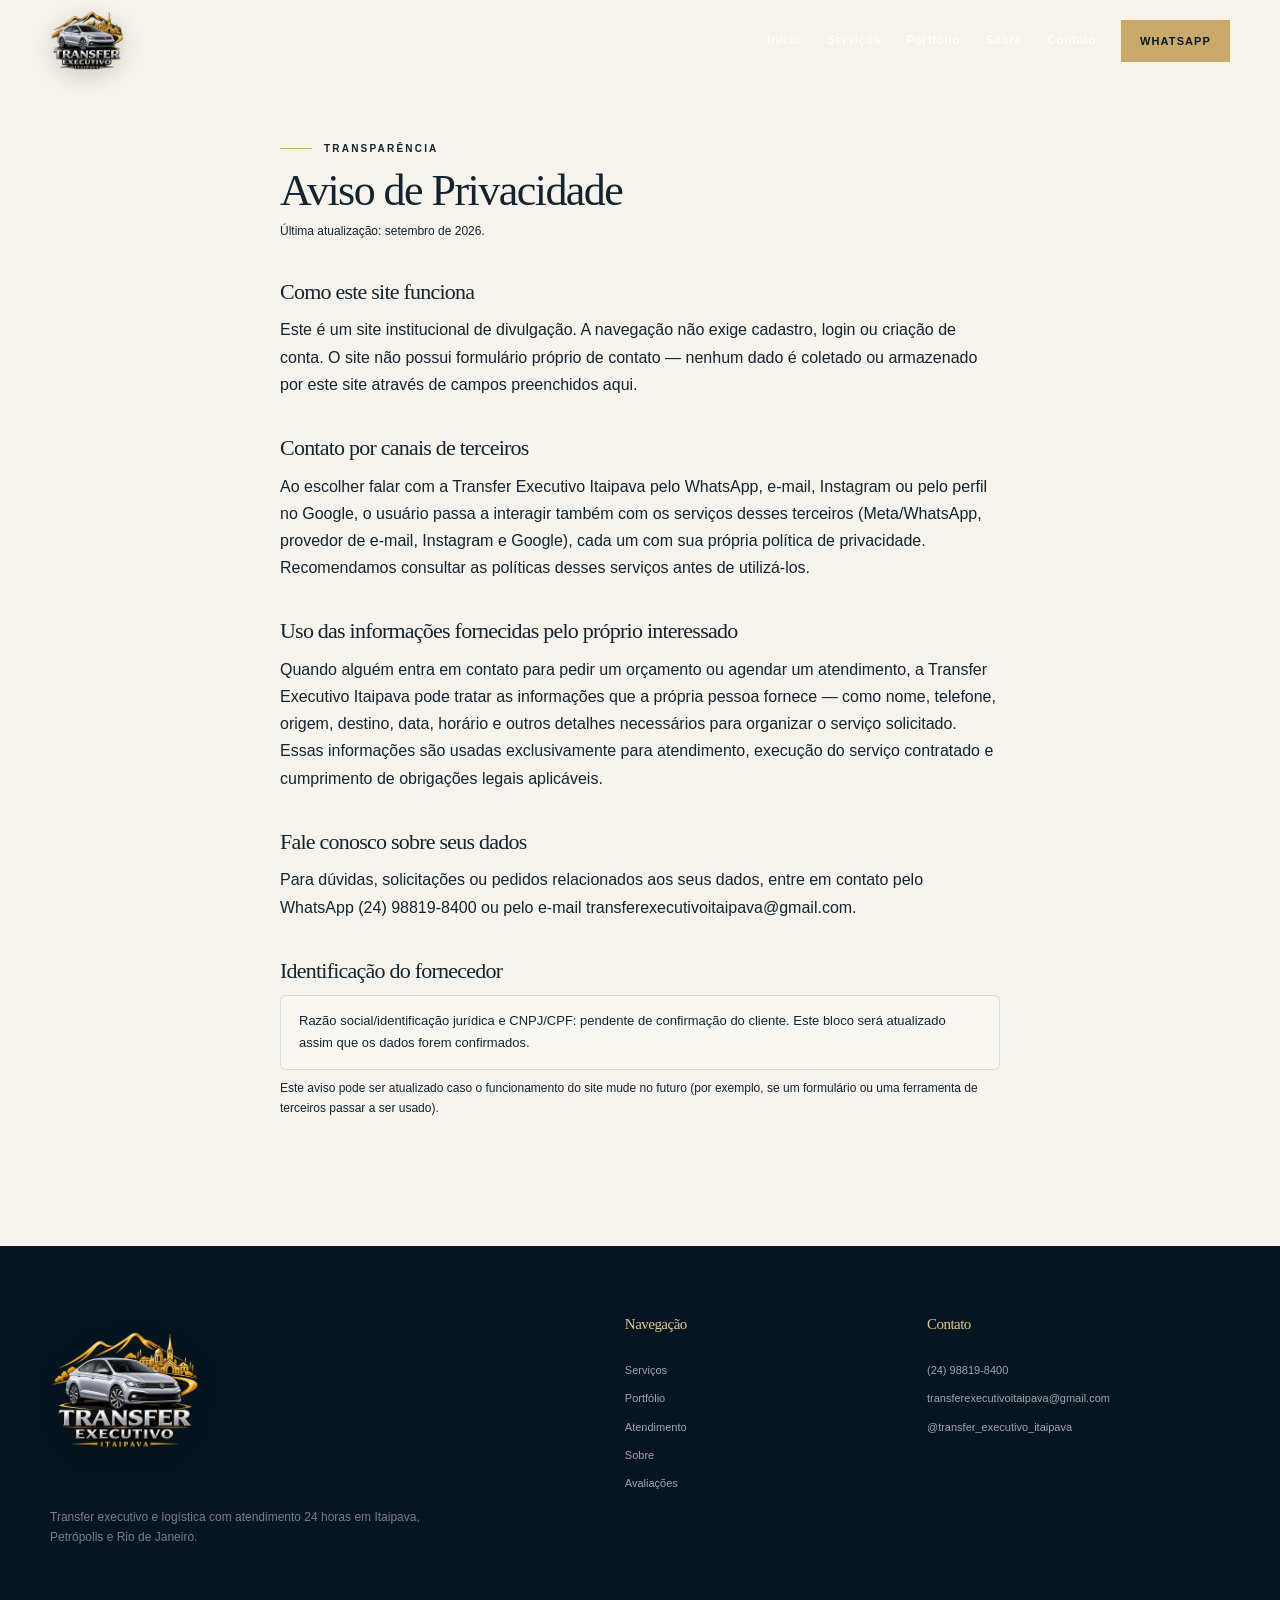
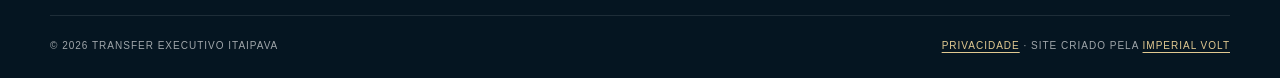
==== privacidade.html @ e6b4ec1a "feat(saulo): cria Aviso de Privacidade (sem cookies/tracking/formulario) Pagina /privacidade.html cr" ====
<!doctype html>
<html lang="pt-BR">
<head>
  <meta charset="utf-8">
  <meta name="viewport" content="width=device-width, initial-scale=1, viewport-fit=cover">
  <title>Aviso de Privacidade | Transfer Executivo Itaipava</title>
  <meta name="description" content="Aviso de Privacidade da Transfer Executivo Itaipava: como o site funciona e como os dados fornecidos pelo próprio interessado são utilizados.">
  <meta name="theme-color" content="#071a2a">
  <meta name="robots" content="index, follow">
  <link rel="canonical" href="https://transfer-executivo-itaipava.transferexecutivo.workers.dev/privacidade.html">
  <link rel="icon" href="./assets/favicon.svg" type="image/svg+xml">
  <link rel="stylesheet" href="./styles.css?v=20260827-delivery">
</head>
<body>
  <a class="skip-link" href="#conteudo">Pular para o conteúdo</a>

  <header class="site-header" data-header>
    <div class="shell header-inner">
      <a class="brand" href="./index.html" aria-label="Transfer Executivo Itaipava — início">
        <img class="brand-logo" src="./assets/logo-transfer-executivo-itaipava-web.webp" width="640" height="640" alt="Transfer Executivo Itaipava">
      </a>
      <button class="menu-toggle" type="button" aria-expanded="false" aria-controls="menu-principal" data-menu-toggle>
        <span class="sr-only">Abrir menu</span><i></i><i></i><i></i>
      </button>
      <nav class="main-nav" id="menu-principal" aria-label="Navegação principal" data-menu>
        <a href="./index.html">Início</a>
        <a href="./index.html#servicos">Serviços</a>
        <a href="./index.html#portfolio">Portfólio</a>
        <a href="./index.html#sobre">Sobre</a>
        <a href="./index.html#contato">Contato</a>
        <a class="button button-small button-gold nav-cta" href="https://wa.me/5524988198400?text=Ol%C3%A1%21%20Encontrei%20a%20Transfer%20Executivo%20Itaipava%20pelo%20site%20e%20gostaria%20de%20solicitar%20informa%C3%A7%C3%B5es%20sobre%20um%20transfer." target="_blank" rel="noopener" aria-label="Solicitar uma viagem com a Transfer Executivo Itaipava pelo WhatsApp">WhatsApp</a>
      </nav>
    </div>
  </header>

  <main id="conteudo">
    <section class="section legal-page">
      <div class="shell legal-content">
        <p class="eyebrow"><span></span>Transparência</p>
        <h1>Aviso de Privacidade</h1>
        <p class="legal-updated">Última atualização: setembro de 2026.</p>

        <h2>Como este site funciona</h2>
        <p>Este é um site institucional de divulgação. A navegação não exige cadastro, login ou
        criação de conta. O site não possui formulário próprio de contato — nenhum dado é
        coletado ou armazenado por este site através de campos preenchidos aqui.</p>

        <h2>Contato por canais de terceiros</h2>
        <p>Ao escolher falar com a Transfer Executivo Itaipava pelo WhatsApp, e-mail, Instagram
        ou pelo perfil no Google, o usuário passa a interagir também com os serviços desses
        terceiros (Meta/WhatsApp, provedor de e-mail, Instagram e Google), cada um com sua
        própria política de privacidade. Recomendamos consultar as políticas desses serviços
        antes de utilizá-los.</p>

        <h2>Uso das informações fornecidas pelo próprio interessado</h2>
        <p>Quando alguém entra em contato para pedir um orçamento ou agendar um atendimento, a
        Transfer Executivo Itaipava pode tratar as informações que a própria pessoa fornece —
        como nome, telefone, origem, destino, data, horário e outros detalhes necessários para
        organizar o serviço solicitado. Essas informações são usadas exclusivamente para
        atendimento, execução do serviço contratado e cumprimento de obrigações legais
        aplicáveis.</p>

        <h2>Fale conosco sobre seus dados</h2>
        <p>Para dúvidas, solicitações ou pedidos relacionados aos seus dados, entre em contato
        pelo WhatsApp <a href="https://wa.me/5524988198400" target="_blank" rel="noopener">(24)
        98819-8400</a> ou pelo e-mail
        <a href="mailto:transferexecutivoitaipava@gmail.com">transferexecutivoitaipava@gmail.com</a>.</p>

        <h2>Identificação do fornecedor</h2>
        <p class="legal-pending">Razão social/identificação jurídica e CNPJ/CPF: pendente de
        confirmação do cliente. Este bloco será atualizado assim que os dados forem
        confirmados.</p>

        <p class="legal-updated">Este aviso pode ser atualizado caso o funcionamento do site
        mude no futuro (por exemplo, se um formulário ou uma ferramenta de terceiros passar a
        ser usado).</p>
      </div>
    </section>
  </main>

  <footer class="site-footer">
    <div class="shell footer-main">
      <div class="footer-brand"><a class="brand brand-light" href="./index.html"><img class="brand-logo" src="./assets/logo-transfer-executivo-itaipava-web.webp" width="640" height="640" alt="Transfer Executivo Itaipava"></a><p>Transfer executivo e logística com atendimento 24 horas em Itaipava, Petrópolis e Rio de Janeiro.</p></div>
      <div><h2>Navegação</h2><a href="./index.html#servicos">Serviços</a><a href="./index.html#portfolio">Portfólio</a><a href="./index.html#atendimento">Atendimento</a><a href="./index.html#sobre">Sobre</a><a href="./index.html#avaliacoes">Avaliações</a></div>
      <div><h2>Contato</h2><a href="tel:+5524988198400">(24) 98819-8400</a><a href="mailto:transferexecutivoitaipava@gmail.com">transferexecutivoitaipava@gmail.com</a><a href="https://www.instagram.com/transfer_executivo_itaipava/" target="_blank" rel="noopener">@transfer_executivo_itaipava</a></div>
    </div>
    <div class="shell footer-bottom"><p>© <span data-year>2026</span> Transfer Executivo Itaipava</p><p class="site-credit"><a href="./privacidade.html">Privacidade</a> · Site criado pela <a href="https://imperialvolt.com/" target="_blank" rel="noopener" aria-label="Conhecer a Imperial Volt">Imperial Volt</a></p></div>
  </footer>

  <script src="./app.js" defer></script>
</body>
</html>
---- styles.css ----
:root{--navy:#071a2a;--navy-2:#0d273a;--graphite:#26333d;--ink:#14232d;--muted:#55626b;--off:#f6f3ed;--white:#fff;--gold:#c8a96a;--gold-light:#e1c991;--line:rgba(11,33,49,.13);--shadow:0 24px 70px rgba(7,26,42,.13);--serif:Georgia,"Times New Roman",serif;--sans:Inter,ui-sans-serif,-apple-system,BlinkMacSystemFont,"Segoe UI",sans-serif;--shell:min(1180px,calc(100% - 40px))}
*{box-sizing:border-box}html{scroll-behavior:smooth;scroll-padding-top:84px}body{margin:0;background:var(--off);color:var(--ink);font-family:var(--sans);font-size:16px;line-height:1.65;-webkit-font-smoothing:antialiased;overflow-x:hidden}body.menu-open{overflow:hidden}a{color:inherit;text-decoration:none}img,svg{display:block;max-width:100%}button{font:inherit}.shell{width:var(--shell);margin-inline:auto}.sr-only{position:absolute;width:1px;height:1px;padding:0;margin:-1px;overflow:hidden;clip:rect(0,0,0,0);white-space:nowrap;border:0}.skip-link{position:fixed;top:8px;left:8px;z-index:9999;padding:10px 16px;background:#fff;color:#000;transform:translateY(-150%);transition:.2s}.skip-link:focus{transform:none}
.site-header{position:fixed;inset:0 0 auto;z-index:100;color:#fff;border-bottom:1px solid rgba(255,255,255,.14);transition:background .3s,box-shadow .3s}.site-header.is-scrolled,.site-header.menu-active{background:rgba(7,26,42,.97);box-shadow:0 10px 35px rgba(0,0,0,.16);backdrop-filter:blur(12px)}.header-inner{height:82px;display:flex;align-items:center;justify-content:space-between}.brand{display:inline-flex;align-items:center;gap:12px}.brand-mark{width:42px;height:42px;border:1px solid var(--gold);display:grid;place-items:center;color:var(--gold-light);font:700 14px/1 var(--serif);letter-spacing:.08em;clip-path:polygon(50% 0,100% 50%,50% 100%,0 50%)}.brand-copy{display:flex;flex-direction:column;line-height:1.2}.brand-copy strong{font:600 16px/1.2 var(--serif);letter-spacing:.025em}.brand-copy small{text-transform:uppercase;letter-spacing:.18em;font-size:8px;color:rgba(255,255,255,.7);margin-top:4px}.main-nav{display:flex;align-items:center;gap:25px}.main-nav>a:not(.button){font-size:12px;font-weight:600;letter-spacing:.045em;color:rgba(255,255,255,.83);position:relative}.main-nav>a:not(.button)::after{content:"";position:absolute;left:0;right:100%;bottom:-7px;height:1px;background:var(--gold);transition:right .25s}.main-nav>a:not(.button):hover::after,.main-nav>a:not(.button):focus-visible::after{right:0}.menu-toggle{display:none;border:0;background:none;color:#fff;padding:8px;cursor:pointer}.menu-toggle i{display:block;width:24px;height:1px;background:currentColor;margin:5px;transition:.25s}
.button{min-height:52px;padding:0 24px;display:inline-flex;align-items:center;justify-content:center;gap:14px;border:1px solid transparent;text-transform:uppercase;letter-spacing:.1em;font-size:11px;font-weight:750;transition:transform .2s,background .2s,border-color .2s,color .2s}.button:hover{transform:translateY(-2px)}.button:focus-visible,a:focus-visible,button:focus-visible{outline:3px solid #edcc81;outline-offset:4px}.button-small{min-height:42px;padding-inline:18px}.button-large{min-height:60px;padding-inline:32px}.button-gold{background:var(--gold);color:#071a2a}.button-gold:hover{background:var(--gold-light)}.button-ghost{border-color:rgba(255,255,255,.45);color:#fff}.button-ghost:hover{background:rgba(255,255,255,.1);border-color:#fff}.button-navy{background:var(--navy);color:#fff}.button-navy:hover{background:var(--navy-2)}
.hero{min-height:760px;height:100svh;position:relative;color:#fff;display:grid;align-items:center;overflow:hidden;background:var(--navy)}.hero-media{position:absolute;inset:0;background:url("./assets/serra-executiva.webp") center/cover no-repeat;transform:scale(1.015)}.hero-overlay{position:absolute;inset:0;background:linear-gradient(90deg,rgba(4,18,30,.94) 0%,rgba(4,18,30,.76) 41%,rgba(4,18,30,.2) 72%,rgba(4,18,30,.26) 100%),linear-gradient(0deg,rgba(4,18,30,.58),transparent 42%)}.hero-inner{position:relative;z-index:2;display:grid;grid-template-columns:minmax(0,1fr) 290px;gap:70px;align-items:end;padding-top:90px}.hero-copy{max-width:720px}.eyebrow{margin:0 0 22px;display:flex;align-items:center;gap:12px;color:#566873;text-transform:uppercase;letter-spacing:.22em;font-size:10px;font-weight:750}.eyebrow>span{width:32px;height:1px;background:var(--gold)}.eyebrow-light{color:rgba(255,255,255,.68)}h1,h2{margin:0;font-family:var(--serif);font-weight:400;letter-spacing:-.035em;line-height:1.03}h1{font-size:clamp(52px,6.3vw,90px);max-width:800px}h1 em,h2 em{font-weight:400;color:var(--gold-light)}.hero-lead{max-width:620px;margin:28px 0 32px;font-size:clamp(16px,1.5vw,20px);line-height:1.6;color:rgba(255,255,255,.78)}.hero-actions{display:flex;flex-wrap:wrap;gap:12px}.hero-note{margin:22px 0 0;text-transform:uppercase;letter-spacing:.14em;font-size:9px;color:rgba(255,255,255,.62)}.hero-note span{color:#42c67a;margin-right:7px}.hero-trust{padding:28px 26px;background:rgba(8,27,41,.7);border:1px solid rgba(255,255,255,.18);backdrop-filter:blur(10px);box-shadow:var(--shadow)}.hero-trust-label{font-size:10px;font-weight:750;letter-spacing:.14em;text-transform:uppercase;color:rgba(255,255,255,.72)}.hero-trust-label span{color:#42c67a;margin-right:7px}.rating-row{display:flex;align-items:center;gap:14px;margin:16px 0}.rating-row>strong{font:400 52px/1 var(--serif)}.rating-row>div{display:flex;flex-direction:column}.stars{color:#f6c44f;letter-spacing:.05em;font-size:15px}.rating-row small{font-size:9px;color:rgba(255,255,255,.58);text-transform:uppercase;letter-spacing:.12em;margin-top:3px}.hero-trust hr{border:0;border-top:1px solid rgba(255,255,255,.15);margin:20px 0}.hero-trust p{margin:0 0 15px;color:rgba(255,255,255,.69);font-size:13px}.hero-trust p strong{display:block;color:#fff;font:400 25px var(--serif)}.hero-trust a{display:flex;justify-content:space-between;color:var(--gold-light);font-size:11px;font-weight:700}.rating-date{display:block;margin-top:16px;color:rgba(255,255,255,.42);font-size:8px;line-height:1.45}.image-note{position:absolute;right:18px;bottom:16px;z-index:2;color:rgba(255,255,255,.48);font-size:8px;text-transform:uppercase;letter-spacing:.15em}.scroll-cue{position:absolute;z-index:3;bottom:25px;left:50%;width:24px;height:42px;border:1px solid rgba(255,255,255,.35);border-radius:20px;display:grid;place-items:start center;padding-top:8px}.scroll-cue span{width:3px;height:7px;border-radius:5px;background:var(--gold);animation:scroll 1.8s infinite}@keyframes scroll{0%{transform:translateY(0);opacity:1}80%{transform:translateY(15px);opacity:0}100%{opacity:0}}
.trust-strip{background:#fff;border-bottom:1px solid var(--line)}.trust-grid{min-height:112px;display:grid;grid-template-columns:repeat(4,1fr)}.trust-grid>div{display:flex;align-items:center;gap:18px;padding:22px 30px;border-right:1px solid var(--line)}.trust-grid>div:first-child,.trust-grid>a:first-child{padding-left:0}.trust-grid>div:last-child{border:0}.trust-google{display:flex;flex-direction:column;align-items:center;justify-content:center;gap:4px;padding:22px 24px;border-right:1px solid var(--line);text-decoration:none;color:inherit}.trust-google strong{font:400 20px/1 var(--serif)}.trust-google-stars{color:#8c6d35;font-size:14px;letter-spacing:.06em}.trust-google small{color:var(--muted);font-size:10px;text-align:center}.trust-google:hover strong{text-decoration:underline;text-underline-offset:3px}.trust-icon{width:42px;height:42px;display:grid;place-items:center;color:var(--gold);border:1px solid #d9c79f;border-radius:50%;font-size:17px}.trust-grid p{margin:0;display:flex;flex-direction:column}.trust-grid strong{font-family:var(--serif);font-size:17px}.trust-grid small{color:var(--muted);font-size:10px;margin-top:2px}
.section{padding:120px 0}.section-heading{display:grid;grid-template-columns:220px 1fr;gap:40px;margin-bottom:55px}.section-heading h2,.coverage h2,.process h2,.about h2,.reviews h2,.final-cta h2{font-size:clamp(40px,5vw,64px)}.section-heading>div{display:grid;grid-template-columns:minmax(0,1fr) 340px;gap:55px;align-items:end}.section-heading p:last-child{color:var(--muted);margin:0}.service-grid{display:grid;grid-template-columns:repeat(2,1fr);background:#fff;border:1px solid var(--line)}.service-card{min-height:340px;padding:42px;position:relative;border-right:1px solid var(--line);border-bottom:1px solid var(--line);transition:background .3s,transform .3s}.service-card:nth-child(2n){border-right:0}.service-card:nth-child(n+3){border-bottom:0}.service-card:hover{background:#fbfaf7}.service-card-featured{background:var(--navy);color:#fff}.service-card-featured:hover{background:var(--navy-2)}.card-number{position:absolute;top:26px;right:28px;color:#9ca6ab;font-size:10px;letter-spacing:.12em}.line-icon{width:54px;height:54px;border:1px solid var(--gold);border-radius:50%;display:grid;place-items:center;color:var(--gold);font-size:20px}.service-card h3{margin:30px 0 12px;font:400 27px var(--serif)}.service-card p{margin:0;max-width:470px;color:var(--muted);font-size:14px}.service-card-featured p{color:rgba(255,255,255,.66)}.service-card a{position:absolute;left:42px;bottom:36px;color:var(--gold-light);font-size:10px;font-weight:700;text-transform:uppercase;letter-spacing:.1em}
.experience{background:var(--navy);color:#fff}.experience-grid{display:grid;grid-template-columns:.8fr 1.2fr;gap:10vw}.experience-copy{position:sticky;top:120px;align-self:start}.experience-copy h2{font-size:clamp(42px,5vw,66px)}.experience-copy>p:not(.eyebrow){max-width:450px;color:rgba(255,255,255,.64);margin:26px 0}.text-link{display:inline-flex;gap:22px;color:var(--gold-light);text-transform:uppercase;letter-spacing:.12em;font-size:10px;font-weight:700}.benefit-list article{display:grid;grid-template-columns:55px 1fr;gap:20px;padding:30px 0;border-top:1px solid rgba(255,255,255,.14)}.benefit-list article:last-child{border-bottom:1px solid rgba(255,255,255,.14)}.benefit-list>article>span{color:var(--gold);font-size:10px;letter-spacing:.13em;margin-top:8px}.benefit-list h3{margin:0 0 8px;font:400 27px var(--serif)}.benefit-list p{margin:0;color:rgba(255,255,255,.56);font-size:13px}
.coverage-grid{display:grid;grid-template-columns:1.07fr .93fr;gap:90px;align-items:center}.coverage-intro{color:var(--muted);max-width:650px;margin:28px 0 40px}.route-list{display:grid;grid-template-columns:1fr 1fr;border-top:1px solid var(--line)}.route-list>div{position:relative;padding:20px 12px 20px 38px;border-bottom:1px solid var(--line)}.route-list span{position:absolute;left:0;top:25px;font-size:8px;color:var(--gold)}.route-list strong,.route-list small{display:block}.route-list strong{font:400 19px var(--serif)}.route-list small{color:var(--muted);font-size:10px}.route-art{height:560px;position:relative;background:linear-gradient(145deg,#0c273b,#071a2a);overflow:hidden;box-shadow:var(--shadow)}.route-art::before{content:"";position:absolute;inset:0;background-image:radial-gradient(rgba(255,255,255,.08) 1px,transparent 1px);background-size:28px 28px}.route-art svg{position:absolute;inset:0;width:100%;height:100%}.route-art path{fill:none;stroke:var(--gold);stroke-width:2;stroke-dasharray:6 8}.route-art .route-path-soft{stroke:rgba(255,255,255,.12);stroke-width:1;stroke-dasharray:none}.route-point{position:absolute;z-index:2;color:#fff;font-size:11px;letter-spacing:.08em}.route-point i{display:block;width:13px;height:13px;border:3px solid var(--gold);background:#fff;border-radius:50%;box-shadow:0 0 0 7px rgba(200,169,106,.14);margin-bottom:8px}.point-one{left:20%;top:14%}.point-two{left:55%;top:46%}.point-three{left:64%;top:82%}.route-orbit{position:absolute;border:1px solid rgba(255,255,255,.08);border-radius:50%}.orbit-one{width:300px;height:300px;right:-70px;top:-70px}.orbit-two{width:370px;height:370px;left:-170px;bottom:-160px}
.process{background:#fff}.process-heading{text-align:center;max-width:700px;margin:0 auto 64px}.process-heading .eyebrow{justify-content:center}.process-grid{list-style:none;padding:0;margin:0;display:grid;grid-template-columns:repeat(4,1fr);counter-reset:steps}.process-grid li{padding:34px;border-top:1px solid var(--line);border-right:1px solid var(--line);min-height:245px}.process-grid li:last-child{border-right:0}.process-grid li>span{display:block;color:var(--gold);font-size:10px;margin-bottom:48px}.process-grid h3{font:400 24px var(--serif);margin:0 0 10px}.process-grid p{color:var(--muted);font-size:13px;margin:0}
.about-grid{display:grid;grid-template-columns:.8fr 1.2fr;gap:100px;align-items:center}.signature-card{height:470px;background:var(--navy);color:#fff;display:flex;align-items:center;justify-content:center;flex-direction:column;text-align:center;position:relative;overflow:hidden}.signature-card::before,.signature-card::after{content:"";position:absolute;border:1px solid rgba(255,255,255,.1);border-radius:50%;width:360px;height:360px}.signature-card::after{width:520px;height:520px}.signature-monogram{font:italic 96px/1 var(--serif);color:var(--gold-light);margin-bottom:28px;position:relative;z-index:1}.signature-card div{position:relative;z-index:1}.signature-card p,.signature-card small{margin:0;color:rgba(255,255,255,.55);text-transform:uppercase;letter-spacing:.16em;font-size:8px}.signature-card strong{display:block;font:400 28px var(--serif);margin:5px 0}.about-copy>p:not(.eyebrow){color:var(--muted);max-width:600px}.about-copy .button{margin-top:20px}
.reviews{background:var(--navy);color:#fff}.reviews-grid{display:grid;grid-template-columns:320px 1fr;gap:9vw;align-items:center}.review-score{width:300px;height:300px;border:1px solid rgba(255,255,255,.17);border-radius:50%;display:flex;align-items:center;justify-content:center;flex-direction:column;position:relative}.review-score strong{font:400 86px/.95 var(--serif)}.review-score p{font-size:11px;text-transform:uppercase;letter-spacing:.18em;color:rgba(255,255,255,.5);margin:5px 0}.reviews-copy{max-width:670px}.reviews-copy>p:not(.eyebrow){color:rgba(255,255,255,.62);max-width:620px;margin:25px 0 30px}.reviews-copy>small{display:block;margin-top:18px;color:rgba(255,255,255,.4);font-size:9px}
.final-cta{text-align:center;padding:110px 0;background:linear-gradient(135deg,#eee8dc,#f9f7f2)}.final-cta-inner{max-width:850px}.final-cta .eyebrow{justify-content:center}.final-cta p:not(.eyebrow){color:var(--muted);margin:20px 0 30px}.site-footer{background:#051521;color:#fff;padding:70px 0 24px}.footer-main{display:grid;grid-template-columns:1.6fr .7fr 1fr;gap:90px;padding-bottom:55px}.footer-brand>p{color:rgba(255,255,255,.46);font-size:12px;max-width:380px;margin-top:24px}.footer-main h2{font:400 15px var(--serif);margin:0 0 18px;color:var(--gold-light)}.footer-main>div:not(.footer-brand){display:flex;flex-direction:column;gap:10px}.footer-main>div:not(.footer-brand) a{font-size:11px;color:rgba(255,255,255,.62)}.footer-main a:hover{color:#fff}.footer-bottom{border-top:1px solid rgba(255,255,255,.1);padding-top:22px;display:flex;justify-content:space-between;color:rgba(255,255,255,.38);font-size:9px;text-transform:uppercase;letter-spacing:.1em}.footer-bottom p{margin:0}.footer-bottom a{color:var(--gold-light)}
.whatsapp-float{position:fixed;z-index:80;right:max(20px,env(safe-area-inset-right));bottom:max(20px,env(safe-area-inset-bottom));width:58px;height:58px;border-radius:50%;background:#1ea76d;display:grid;place-items:center;color:#fff;box-shadow:0 12px 30px rgba(5,21,33,.26);transition:.2s}.whatsapp-float:hover{transform:translateY(-3px) scale(1.03);background:#16875a}.whatsapp-float svg{width:29px;fill:currentColor}[data-reveal]{opacity:0;transform:translateY(20px);transition:opacity .7s ease,transform .7s ease}[data-reveal].is-visible{opacity:1;transform:none}
@media(max-width:980px){:root{--shell:min(100% - 32px,760px)}.main-nav{position:fixed;inset:82px 0 auto;background:var(--navy);padding:25px 20px 36px;display:grid;gap:0;transform:translateY(-120%);opacity:0;visibility:hidden;transition:.3s;box-shadow:0 25px 40px rgba(0,0,0,.2)}.main-nav.is-open{transform:none;opacity:1;visibility:visible}.main-nav>a:not(.button){padding:14px;border-bottom:1px solid rgba(255,255,255,.1);font-size:13px}.nav-cta{margin-top:18px}.menu-toggle{display:block}.menu-toggle[aria-expanded="true"] i:nth-of-type(1){transform:translateY(6px) rotate(45deg)}.menu-toggle[aria-expanded="true"] i:nth-of-type(2){opacity:0}.menu-toggle[aria-expanded="true"] i:nth-of-type(3){transform:translateY(-6px) rotate(-45deg)}.hero{min-height:820px;height:auto;padding:155px 0 85px}.hero-inner{grid-template-columns:1fr;gap:35px;padding-top:0;align-items:start}.hero-trust{max-width:370px}.scroll-cue{display:none}.section{padding:90px 0}.section-heading{grid-template-columns:1fr;gap:8px}.section-heading>div{grid-template-columns:1fr;gap:20px}.experience-grid,.coverage-grid,.about-grid{grid-template-columns:1fr;gap:60px}.experience-copy{position:static}.route-art{height:480px;max-width:600px;width:100%;margin:auto}.process-grid{grid-template-columns:1fr 1fr}.process-grid li:nth-child(2){border-right:0}.process-grid li:nth-child(-n+2){border-bottom:1px solid var(--line)}.reviews-grid{grid-template-columns:260px 1fr;gap:55px}.review-score{width:250px;height:250px}.footer-main{grid-template-columns:1.4fr 1fr;gap:55px}.footer-main>div:last-child{grid-column:2}}
@media(max-width:640px){:root{--shell:calc(100% - 32px)}html{scroll-padding-top:72px}.header-inner{height:72px}.brand-mark{width:36px;height:36px}.brand-copy strong{font-size:14px}.brand-copy small{font-size:7px}.main-nav{inset:72px 0 auto}.hero{min-height:760px;padding:132px 0 62px}.hero-media{background-position:61% center}.hero-overlay{background:linear-gradient(90deg,rgba(4,18,30,.96),rgba(4,18,30,.73)),linear-gradient(0deg,rgba(4,18,30,.7),transparent)}h1{font-size:48px}.hero-lead{font-size:16px;margin:22px 0 25px}.hero-actions{display:grid}.hero-actions .button{width:100%}.hero-trust{padding:22px;width:100%}.rating-row>strong{font-size:44px}.image-note{right:8px;bottom:7px}.trust-grid{grid-template-columns:1fr 1fr;padding:0}.trust-grid>div,.trust-grid>a,.trust-grid>div:first-child,.trust-grid>a:first-child{padding:14px;border-right:1px solid var(--line);border-bottom:1px solid var(--line);gap:10px}.trust-grid>div:nth-child(2n),.trust-grid>a:nth-child(2n){border-right:0}.trust-grid>div:nth-last-child(-n+2),.trust-grid>a:nth-last-child(-n+2){border-bottom:0}.trust-google{align-items:flex-start;padding:14px;text-align:left}.trust-google small{text-align:left}.section{padding:76px 0}.section-heading{margin-bottom:35px}.section-heading h2,.coverage h2,.process h2,.about h2,.reviews h2,.final-cta h2,.experience-copy h2{font-size:39px}.service-grid{grid-template-columns:1fr}.service-card,.service-card:nth-child(2n),.service-card:nth-child(n+3){min-height:315px;padding:30px;border-right:0;border-bottom:1px solid var(--line)}.service-card:last-child{border-bottom:0}.service-card a{left:30px;bottom:28px}.benefit-list article{grid-template-columns:38px 1fr}.route-list{grid-template-columns:1fr}.route-art{height:420px}.process-heading{text-align:left;margin-bottom:35px}.process-heading .eyebrow{justify-content:flex-start}.process-grid{grid-template-columns:1fr}.process-grid li,.process-grid li:nth-child(2),.process-grid li:nth-child(-n+2){min-height:auto;padding:28px 6px;border-right:0;border-bottom:1px solid var(--line)}.process-grid li>span{margin-bottom:22px}.about-grid{gap:45px}.signature-card{height:380px}.reviews-grid{grid-template-columns:1fr;gap:45px}.review-score{width:230px;height:230px;margin:auto}.review-score strong{font-size:72px}.final-cta{padding:82px 0}.final-cta .button{width:100%;padding-inline:16px}.footer-main{grid-template-columns:1fr;gap:38px}.footer-main>div:last-child{grid-column:auto}.footer-bottom{display:grid;gap:8px}.whatsapp-float{width:54px;height:54px}.whatsapp-float svg{width:27px}}
.brand-mark{clip-path:none;border-radius:2px}.footer-bottom{color:rgba(255,255,255,.62);font-size:10px}.footer-bottom a{text-decoration:underline;text-underline-offset:3px}
@media(max-width:980px){:root{--shell:min(760px,calc(100% - 32px))}.menu-toggle{min-width:48px;min-height:48px}.button-small{min-height:44px}}
@media(prefers-reduced-motion:reduce){html{scroll-behavior:auto}*,*::before,*::after{animation-duration:.01ms!important;animation-iteration-count:1!important;transition-duration:.01ms!important}[data-reveal]{opacity:1;transform:none}}
.hero-media{background-image:url("./assets/hero-transfer-executivo.webp");background-position:center 58%}.hero-update{width:max-content;max-width:100%;margin:0 0 18px;padding:8px 12px;border:1px solid rgba(225,201,145,.42);background:rgba(7,26,42,.48);color:var(--gold-light);font-size:9px;font-weight:750;letter-spacing:.14em;text-transform:uppercase;backdrop-filter:blur(8px)}.hero-update span{color:#42c67a;margin-right:7px}
.service-card:nth-child(n+3){border-bottom:1px solid var(--line)}.service-card:nth-child(n+5){border-bottom:0}
.portrait-card{margin:0;display:block;text-align:left;background:#10283a}.portrait-card::before{content:"";position:absolute;z-index:1;inset:0;width:auto;height:auto;border:0;border-radius:0;background:linear-gradient(0deg,rgba(4,18,30,.88) 0%,rgba(4,18,30,.2) 48%,transparent 72%);pointer-events:none}.portrait-card::after{content:none}.portrait-card img{position:absolute;inset:0;width:100%;height:100%;object-fit:cover;object-position:center 20%}.portrait-card .portrait-label{position:absolute;z-index:2;left:32px;right:32px;bottom:30px}.portrait-card p,.portrait-card small{margin:0;color:rgba(255,255,255,.68);text-transform:uppercase;letter-spacing:.16em;font-size:8px}.portrait-card strong{display:block;color:#fff;font:400 31px var(--serif);margin:5px 0}.portrait-card small{color:var(--gold-light)}
.vehicle{background:#fff}.vehicle-grid{display:grid;grid-template-columns:minmax(0,1.08fr) minmax(390px,.92fr);gap:70px;align-items:center}.vehicle-visual{position:relative;margin:0;min-height:610px;overflow:hidden;background:var(--navy);box-shadow:var(--shadow)}.vehicle-visual img{position:absolute;inset:0;width:100%;height:100%;object-fit:cover;object-position:58% center}.vehicle-visual::after{content:"";position:absolute;inset:0;background:linear-gradient(0deg,rgba(4,18,30,.68),transparent 42%);pointer-events:none}.vehicle-visual figcaption{position:absolute;z-index:2;left:22px;right:22px;bottom:18px;color:rgba(255,255,255,.74);font-size:8px;line-height:1.5;letter-spacing:.12em;text-transform:uppercase}.vehicle-year{position:absolute;z-index:2;right:18px;top:16px;color:rgba(255,255,255,.88);font:400 54px/1 var(--serif);letter-spacing:-.05em;text-shadow:0 2px 20px rgba(0,0,0,.28)}.vehicle-kicker{margin:0 0 10px;color:var(--gold);font-size:10px;font-weight:750;letter-spacing:.16em;text-transform:uppercase}.vehicle-copy h2{font-size:clamp(40px,4.4vw,62px)}.vehicle-copy>p:not(.eyebrow):not(.vehicle-kicker){margin:25px 0 30px;color:var(--muted)}.vehicle-facts{list-style:none;padding:0;margin:0 0 32px;border-top:1px solid var(--line)}.vehicle-facts li{position:relative;display:grid;grid-template-columns:1fr;gap:1px;padding:15px 10px 15px 42px;border-bottom:1px solid var(--line)}.vehicle-facts li>span{position:absolute;left:4px;top:20px;color:var(--gold);font-size:8px;letter-spacing:.1em}.vehicle-facts strong{font:400 18px var(--serif)}.vehicle-facts small{color:var(--muted);font-size:10px}
@media(max-width:980px){.vehicle-grid{grid-template-columns:1fr;gap:48px}.vehicle-visual{min-height:520px}.vehicle-copy{max-width:680px}}
@media(max-width:640px){.hero-media{background-position:67% center}.hero-update{font-size:8px;line-height:1.5}.image-note{max-width:180px;text-align:right}.vehicle-grid{gap:36px}.vehicle-visual{min-height:390px}.vehicle-year{font-size:40px}.vehicle-copy h2{font-size:39px}.vehicle-copy .button{width:100%}}
.brand{gap:13px}.brand-mark{width:50px;height:40px;border:0;clip-path:none;border-radius:0;display:grid;place-items:center}.brand-mark svg{width:50px;height:40px;overflow:visible}.brand-mark path{fill:none;stroke:var(--gold-light);stroke-width:2;stroke-linecap:round}.brand-mark circle{fill:var(--gold-light)}.brand-copy strong{font-weight:500;font-size:17px;letter-spacing:.015em}.brand-copy small{letter-spacing:.2em}.contact-channels{width:min(660px,100%);margin:32px auto 0;display:grid;grid-template-columns:1fr 1fr;border-top:1px solid rgba(11,33,49,.16);border-bottom:1px solid rgba(11,33,49,.16)}.contact-channels a{padding:18px 24px;display:flex;flex-direction:column;gap:2px}.contact-channels a+ a{border-left:1px solid rgba(11,33,49,.16)}.contact-channels span{text-transform:uppercase;letter-spacing:.16em;font-size:8px;color:var(--muted)}.contact-channels strong{font:400 17px var(--serif);color:var(--ink)}.contact-channels a:hover strong{color:#8c6d35}
@media(max-width:640px){.brand{gap:10px}.brand-mark{width:42px;height:34px}.brand-mark svg{width:42px;height:34px}.brand-copy strong{font-size:14px}.contact-channels{grid-template-columns:1fr;text-align:left}.contact-channels a{padding:16px 8px}.contact-channels a+ a{border-left:0;border-top:1px solid rgba(11,33,49,.16)}.contact-channels strong{font-size:16px;overflow-wrap:anywhere}}
.hero-media{background-image:url("./assets/hero-transfer-executivo.webp");background-position:center 58%}.review-evergreen{margin:22px 0 4px}.review-evergreen strong{display:block;font:400 31px/1.15 var(--serif);color:#fff}.review-evergreen p{margin:8px 0 0;line-height:1.55}.vehicle-visual img{object-position:center 64%}.service-card:nth-child(n+5){border-bottom:1px solid var(--line)}.winery-card{grid-column:1/-1;display:grid;grid-template-columns:1fr 1fr;padding:0;min-height:390px;border-right:0;border-bottom:0}.winery-card:hover{transform:none}.winery-copy{position:relative;padding:44px;min-height:390px}.winery-card img{width:100%;height:100%;min-height:390px;object-fit:cover;object-position:center}.winery-card a{position:static;display:inline-flex;margin-top:32px}.review-score .review-word{font:400 34px/1 var(--serif);letter-spacing:-.02em}.review-score p{font-weight:600;letter-spacing:.14em}.review-actions{display:flex;flex-wrap:wrap;gap:12px}.review-write-link{display:inline-flex;gap:12px;margin-top:22px;color:var(--gold-light);font-size:10px;font-weight:700;text-transform:uppercase;letter-spacing:.1em}.contact-channels{grid-template-columns:repeat(2,1fr)}
@media(max-width:640px){.hero-media{background-image:url("./assets/hero-transfer-executivo-mobile.webp");background-position:62% center}.winery-card{grid-template-columns:1fr;min-height:0}.winery-copy{min-height:330px;padding:30px}.winery-card img{height:320px;min-height:0}.winery-card a{margin-top:25px}.review-actions{display:grid}.review-actions .button{width:100%}.contact-channels{grid-template-columns:1fr}}
.portfolio{overflow:hidden;background:var(--navy);color:#fff}.portfolio-heading{display:grid;grid-template-columns:minmax(0,1.35fr) minmax(280px,.65fr);gap:80px;align-items:end;margin-bottom:52px}.portfolio-heading h2{font-size:clamp(42px,5vw,68px);max-width:760px}.portfolio-intro{padding-bottom:7px}.portfolio-intro p{margin:0 0 22px;color:rgba(255,255,255,.68);line-height:1.75}.text-link-light{color:var(--gold-light)}.portfolio-grid{display:grid;grid-template-columns:repeat(12,minmax(0,1fr));gap:18px}.portfolio-card{position:relative;grid-column:span 4;height:360px;margin:0;overflow:hidden;background:#10283a}.portfolio-card-wide{grid-column:span 7;height:520px}.portfolio-card-feature{grid-column:span 5;height:520px}.portfolio-card img{width:100%;height:100%;object-fit:cover;transition:transform .7s cubic-bezier(.2,.7,.2,1),filter .4s}.portfolio-card-wide img{object-position:center 58%}.portfolio-card-feature img{object-position:center}.portfolio-card:hover img{transform:scale(1.025);filter:saturate(1.05)}.portfolio-card::after{content:"";position:absolute;inset:0;background:linear-gradient(0deg,rgba(4,18,30,.86) 0%,rgba(4,18,30,.08) 52%,transparent 75%);pointer-events:none}.portfolio-card figcaption{position:absolute;z-index:2;left:26px;right:26px;bottom:24px}.portfolio-card figcaption span{display:block;margin-bottom:5px;color:var(--gold-light);font-size:8px;font-weight:700;letter-spacing:.16em;text-transform:uppercase}.portfolio-card figcaption strong{font:400 24px/1.2 var(--serif)}.portfolio-note{max-width:760px;margin:28px 0 0;color:rgba(255,255,255,.5);font-size:10px;line-height:1.7;letter-spacing:.05em}.portrait-card img{object-position:center 30%}
@media(max-width:980px){.portfolio-heading{grid-template-columns:1fr;gap:24px}.portfolio-intro{max-width:620px}.portfolio-card{grid-column:span 6}.portfolio-card-wide,.portfolio-card-feature{grid-column:span 6;height:430px}.portfolio-card:last-child{grid-column:1/-1}}
@media(max-width:640px){.portfolio-heading{margin-bottom:34px}.portfolio-heading h2{font-size:39px}.portfolio-grid{grid-template-columns:1fr;gap:12px}.portfolio-card,.portfolio-card-wide,.portfolio-card-feature,.portfolio-card:last-child{grid-column:auto;height:330px}.portfolio-card-wide{height:390px}.portfolio-card-feature{height:370px}.portfolio-card figcaption{left:20px;right:20px;bottom:19px}.portfolio-card figcaption strong{font-size:22px}.portfolio-note{margin-top:22px}.portrait-card img{object-position:center 25%}}
.social-float{position:fixed;z-index:80;right:max(20px,env(safe-area-inset-right));bottom:max(20px,env(safe-area-inset-bottom));display:flex;flex-direction:column;gap:11px}.social-float .whatsapp-float{position:static;right:auto;bottom:auto}.instagram-float{width:58px;height:58px;border-radius:50%;display:grid;place-items:center;color:#fff;background:radial-gradient(circle at 30% 105%,#feda75 0 19%,#fa7e1e 30%,#d62976 56%,#962fbf 76%,#4f5bd5 100%);box-shadow:0 12px 30px rgba(5,21,33,.26);transition:transform .2s,filter .2s}.instagram-float:hover{transform:translateY(-3px) scale(1.03);filter:saturate(1.1)}.instagram-float svg{width:29px;height:29px;fill:none;stroke:currentColor;stroke-width:1.8}.instagram-float .instagram-dot{fill:currentColor;stroke:none}.portrait-card img{object-position:center 12%}
@media(max-width:640px){.social-float{right:max(10px,env(safe-area-inset-right));bottom:max(16px,env(safe-area-inset-bottom));gap:8px}.instagram-float,.social-float .whatsapp-float{width:48px;height:48px}.instagram-float svg{width:25px;height:25px}.social-float .whatsapp-float svg{width:25px}.portrait-card img{object-position:center top}}

/* SAULO-UPDATE-20260816 */

.brand-logo{
  width:74px;
  height:74px;
  object-fit:contain;
  object-position:left center;
  flex:0 0 auto;
  filter:drop-shadow(0 5px 12px rgba(0,0,0,.18));
}

.site-header .brand{
  display:flex;
  align-items:center;
}

.footer-brand .brand-logo{
  width:150px;
  height:150px;
  object-fit:contain;
  margin-bottom:18px;
}

.review-stars{
  margin:13px 0 4px;
  color:#f6c44f;
  font-size:22px;
  line-height:1;
  letter-spacing:.09em;
  white-space:nowrap;
}

.winery-card{
  border-bottom:1px solid var(--line);
}

.city-tour-card{
  grid-column:1/-1;
  display:grid;
  grid-template-columns:1fr 1fr;
  padding:0;
  height:390px;
  overflow:hidden;
  border-right:0;
  border-bottom:1px solid var(--line);
}

.city-tour-copy{
  position:relative;
  padding:44px;
  min-height:390px;
}

.city-tour-card img{
  width:100%;
  height:100%;
  min-height:390px;
  object-fit:cover;
  object-position:center 53%;
}

.city-tour-card a{
  position:static;
  display:inline-flex;
  margin-top:32px;
}

.service-card:last-child{
  border-bottom:0;
  border-right:0;
}

.fleet-card{
  grid-column:1/-1;
  display:grid;
  grid-template-columns:1fr 1fr;
  padding:0;
  min-height:390px;
  border-right:0;
  border-bottom:0;
  margin-top:32px;
}

.fleet-copy{
  position:relative;
  padding:44px;
  min-height:390px;
}

.fleet-card img{
  width:100%;
  height:100%;
  min-height:390px;
  object-fit:cover;
  object-position:center 60%;
}

.fleet-card a{
  position:static;
  display:inline-flex;
  margin-top:32px;
}

@media(max-width:640px){
  .fleet-card{
    grid-template-columns:1fr;
    min-height:0;
    margin-top:28px;
  }

  .fleet-card img{
    height:340px;
    min-height:0;
    object-position:center 60%;
  }

  .fleet-copy{
    min-height:330px;
    padding:30px;
  }

  .fleet-card a{
    margin-top:25px;
  }
}

.review-carousel{
  position:relative;
  margin:26px 0 10px;
  min-height:190px;
}

.review-carousel-track{
  position:relative;
}

.review-carousel-item{
  display:block;
  margin:0;
  padding:0;
  position:absolute;
  inset:0;
  opacity:0;
  visibility:hidden;
  color:inherit;
  text-decoration:none;
  cursor:pointer;
  transition:opacity .5s ease;
}

.review-carousel-item.is-active{
  position:relative;
  opacity:1;
  visibility:visible;
}

.review-carousel-item blockquote{
  margin:0;
}

.review-carousel-item:focus-visible{
  outline:2px solid var(--gold-light);
  outline-offset:6px;
}

.review-carousel-stars{
  color:#f6c44f;
  font-size:14px;
  letter-spacing:.09em;
  margin-bottom:10px;
}

.review-carousel-item p{
  margin:0 0 14px;
  font:400 clamp(16px,2.2vw,19px)/1.55 var(--serif);
  color:#fff;
  max-width:560px;
  display:-webkit-box;
  -webkit-box-orient:vertical;
  -webkit-line-clamp:7;
  overflow:hidden;
}

.review-carousel-item footer{
  display:flex;
  align-items:center;
  gap:10px;
  flex-wrap:wrap;
}

.review-avatar{
  width:32px;
  height:32px;
  border-radius:50%;
  background:var(--gold);
  color:#071a2a;
  display:grid;
  place-items:center;
  font:700 13px var(--sans);
  flex:0 0 auto;
}

.review-carousel-item cite{
  font-style:normal;
  font-weight:700;
  font-size:12px;
  letter-spacing:.04em;
  color:#fff;
}

.review-carousel-date{
  color:rgba(255,255,255,.45);
  font-size:10px;
  text-transform:uppercase;
  letter-spacing:.1em;
}

.review-open{
  display:inline-flex;
  align-items:center;
  gap:7px;
  margin-top:14px;
  color:var(--gold-light);
  font-size:9px;
  font-weight:700;
  letter-spacing:.1em;
  text-transform:uppercase;
  transition:color .2s,transform .2s;
}

.review-carousel-item:hover .review-open,
.review-carousel-item:focus-visible .review-open{
  color:#fff;
  transform:translateX(3px);
}

.review-carousel-dots{
  display:flex;
  flex-wrap:wrap;
  gap:8px;
  margin-top:18px;
  max-width:340px;
}

.review-carousel-dots button{
  width:8px;
  height:8px;
  border-radius:50%;
  border:1px solid rgba(255,255,255,.35);
  background:transparent;
  padding:0;
  cursor:pointer;
  transition:background .2s,border-color .2s;
}

.review-carousel-dots button.is-active{
  background:var(--gold);
  border-color:var(--gold);
}

.review-tags{
  margin:4px 0 0;
  color:rgba(255,255,255,.5);
  font-size:11px;
  letter-spacing:.03em;
}

@media(max-width:640px){
  .review-carousel-item p{
    -webkit-line-clamp:8;
  }

  .brand-logo{
    width:62px;
    height:62px;
  }

  .footer-brand .brand-logo{
    width:135px;
    height:135px;
  }

  .city-tour-card{
    grid-template-columns:1fr;
    height:auto;
    min-height:0;
    overflow:visible;
  }

  .city-tour-card img{
    height:340px;
    min-height:0;
    object-position:center;
  }

  .city-tour-copy{
    min-height:330px;
    padding:30px;
  }

  .city-tour-card a{
    margin-top:25px;
  }

  .service-card:nth-last-child(2){
    border-bottom:1px solid var(--line);
  }
}
/* SAULO-VISUAL-SERVICES-20260816 */

.service-card-closure{
  grid-column:1/-1;
  margin:0;
  padding:17px 44px 19px;
  border-top:1px solid var(--line);
  background:#f8f6f1;
  color:var(--muted);
  font-size:11px;
  line-height:1.65;
  letter-spacing:.025em;
}

.city-tour-card{
  margin-top:32px;
}

.service-card:not(.service-card-featured) a{
  color:#8c6d35;
}

@media(max-width:640px){

  .service-card-closure{
    grid-column:auto;
    padding:17px 30px 20px;
    font-size:10px;
  }

  .city-tour-card{
    margin-top:28px;
  }
}

/* DELIVERY-READY-20260827 */
.hero-media{
  background-image:url("./assets/hero-transfer-executivo.webp?v=20260827-opt");
}

.review-score{
  box-sizing:border-box;
  padding:24px;
  text-align:center;
}

.review-score .review-word{
  display:block;
  text-align:center;
}

.review-score .review-stars{
  margin-top:14px;
  line-height:1;
  text-align:center;
}

.review-score p{
  width:min(100%,172px);
  margin:11px auto 0;
  line-height:1.45;
  text-align:center;
  text-wrap:balance;
}

.site-credit a:focus-visible{
  outline:2px solid var(--gold-light);
  outline-offset:4px;
}

@media(max-width:640px){
  .hero-media{
    background-image:url("./assets/hero-transfer-executivo-mobile.webp?v=20260827-opt");
  }
}

/* SAULO-PRIVACIDADE-20260901 */
.legal-page{
  padding-top:140px;
}

.legal-content{
  max-width:720px;
}

.legal-content h1{
  font:400 44px/1.1 var(--serif);
  margin:10px 0 6px;
}

.legal-content h2{
  font:400 22px/1.3 var(--serif);
  margin:36px 0 10px;
}

.legal-content p{
  color:var(--ink);
  line-height:1.7;
  margin:0 0 8px;
}

.legal-updated{
  color:var(--muted);
  font-size:12px;
}

.legal-pending{
  background:#f8f6f1;
  border:1px solid var(--line);
  border-radius:6px;
  padding:14px 18px;
  color:var(--muted);
  font-size:13px;
}

@media(max-width:640px){
  .legal-page{
    padding-top:110px;
  }

  .legal-content h1{
    font-size:34px;
  }
}

/* SAULO-HOTEIS-POUSADAS-FOTO-20260830 */
.hotel-card{
  grid-column:1/-1;
  display:grid;
  grid-template-columns:1fr 1fr;
  padding:0;
  min-height:390px;
  border-right:0;
  border-bottom:0;
  margin-top:32px;
}

.hotel-copy{
  position:relative;
  padding:44px;
  min-height:390px;
}

.hotel-card img{
  width:100%;
  height:100%;
  min-height:390px;
  object-fit:cover;
  object-position:center 60%;
}

.hotel-card a{
  position:static;
  display:inline-flex;
  margin-top:32px;
}

.hotel-photo-card{
  grid-column:1/-1;
  padding:0;
  border-right:0;
  border-bottom:0;
  margin-top:32px;
}

.hotel-photo-frame{
  height:390px;
  overflow:hidden;
}

.hotel-photo-frame img{
  width:100%;
  height:100%;
  object-fit:cover;
  object-position:center 42%;
}

.portfolio-card:last-child{
  grid-column:1/-1;
}

@media(max-width:640px){
  .hotel-card{
    grid-template-columns:1fr;
    min-height:0;
    margin-top:28px;
  }

  .hotel-card img{
    height:340px;
    min-height:0;
    object-position:center 60%;
  }

  .hotel-copy{
    min-height:330px;
    padding:30px;
  }

  .hotel-card a{
    margin-top:25px;
  }

  .hotel-photo-card{
    margin-top:28px;
  }

  .hotel-photo-frame{
    height:340px;
  }

  .hotel-photo-frame img{
    object-position:center 35%;
  }
}
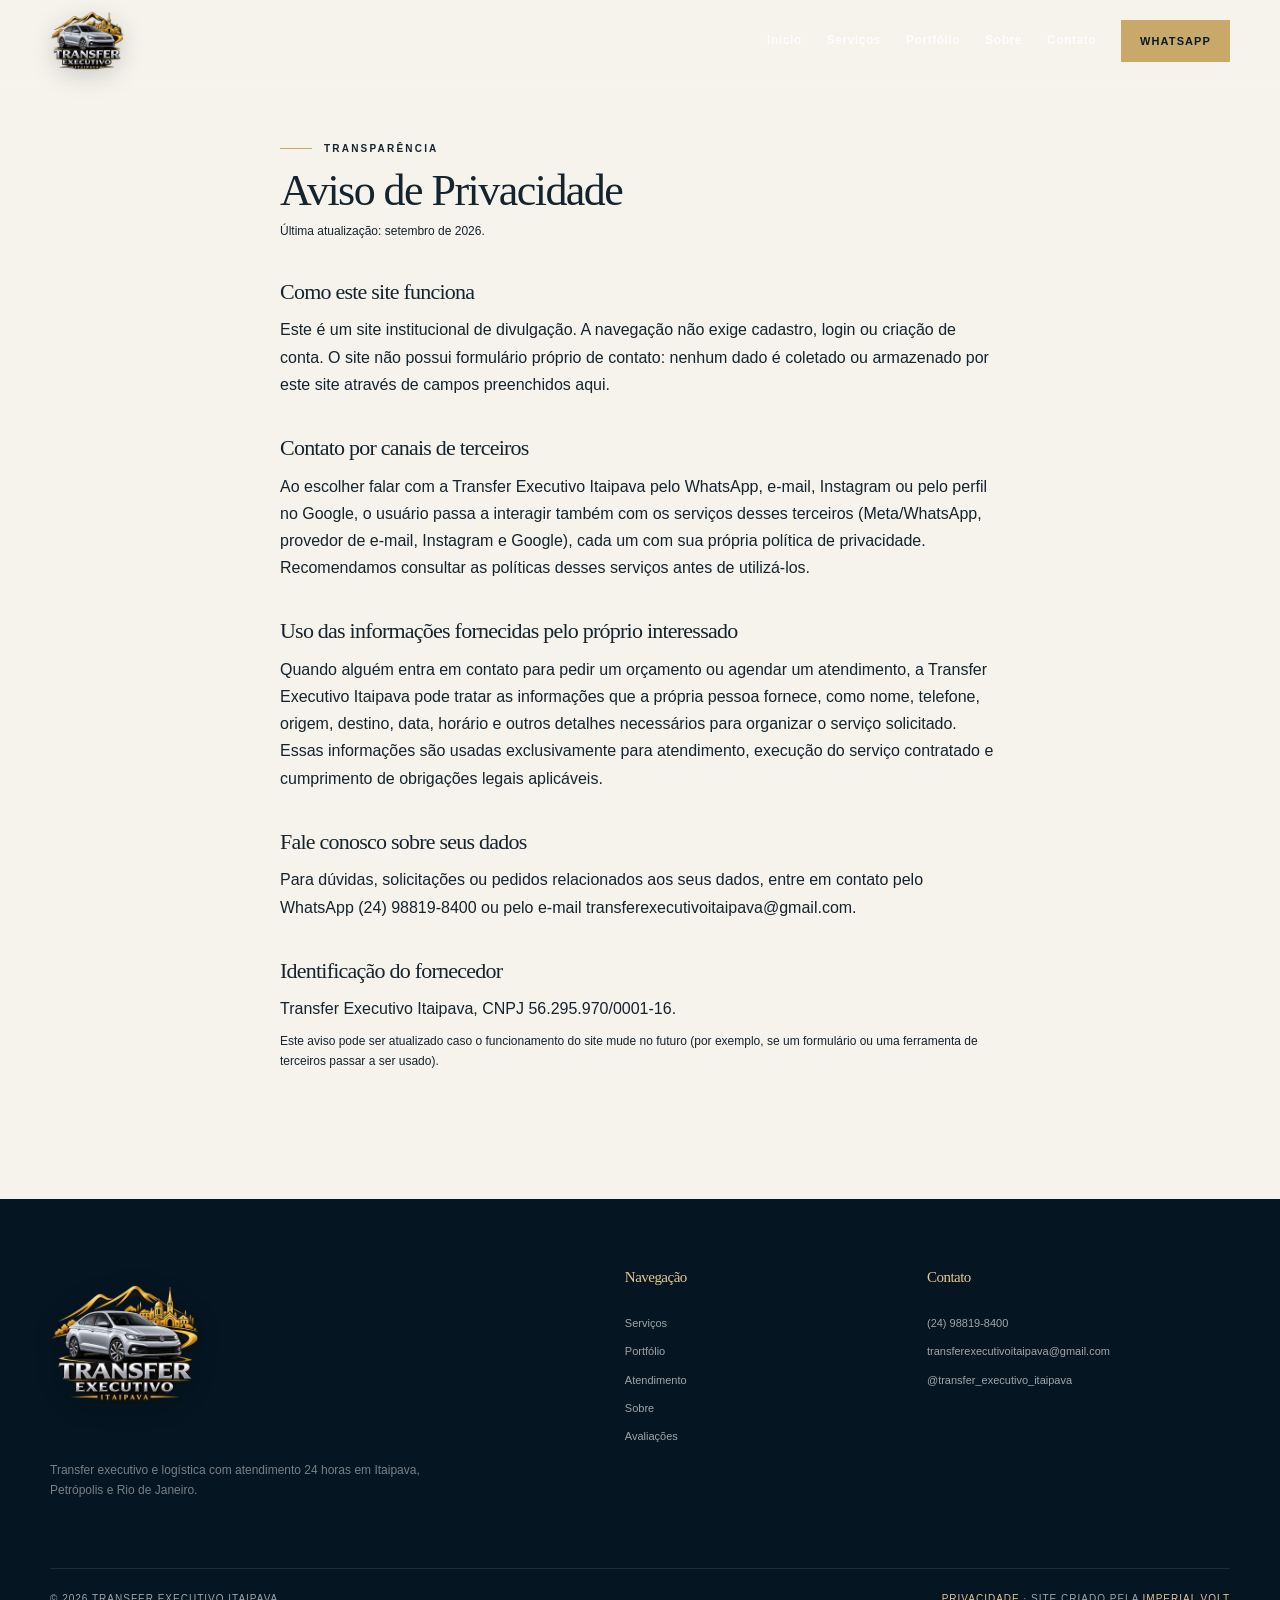
==== commit 7be515c7: "fix(saulo): remove tom de nota de processo e travessoes do texto visivel Aviso de privacidade nao de" ====
--- a/privacidade.html
+++ b/privacidade.html
@@ -16,7 +16,7 @@
 
   <header class="site-header" data-header>
     <div class="shell header-inner">
-      <a class="brand" href="./index.html" aria-label="Transfer Executivo Itaipava — início">
+      <a class="brand" href="./index.html" aria-label="Transfer Executivo Itaipava, início">
         <img class="brand-logo" src="./assets/logo-transfer-executivo-itaipava-web.webp" width="640" height="640" alt="Transfer Executivo Itaipava">
       </a>
       <button class="menu-toggle" type="button" aria-expanded="false" aria-controls="menu-principal" data-menu-toggle>
@@ -42,7 +42,7 @@
 
         <h2>Como este site funciona</h2>
         <p>Este é um site institucional de divulgação. A navegação não exige cadastro, login ou
-        criação de conta. O site não possui formulário próprio de contato — nenhum dado é
+        criação de conta. O site não possui formulário próprio de contato: nenhum dado é
         coletado ou armazenado por este site através de campos preenchidos aqui.</p>
 
         <h2>Contato por canais de terceiros</h2>
@@ -54,7 +54,7 @@
 
         <h2>Uso das informações fornecidas pelo próprio interessado</h2>
         <p>Quando alguém entra em contato para pedir um orçamento ou agendar um atendimento, a
-        Transfer Executivo Itaipava pode tratar as informações que a própria pessoa fornece —
+        Transfer Executivo Itaipava pode tratar as informações que a própria pessoa fornece,
         como nome, telefone, origem, destino, data, horário e outros detalhes necessários para
         organizar o serviço solicitado. Essas informações são usadas exclusivamente para
         atendimento, execução do serviço contratado e cumprimento de obrigações legais
@@ -67,9 +67,7 @@
         <a href="mailto:transferexecutivoitaipava@gmail.com">transferexecutivoitaipava@gmail.com</a>.</p>
 
         <h2>Identificação do fornecedor</h2>
-        <p class="legal-pending">Razão social/identificação jurídica e CNPJ/CPF: pendente de
-        confirmação do cliente. Este bloco será atualizado assim que os dados forem
-        confirmados.</p>
+        <p>Transfer Executivo Itaipava, CNPJ 56.295.970/0001-16.</p>
 
         <p class="legal-updated">Este aviso pode ser atualizado caso o funcionamento do site
         mude no futuro (por exemplo, se um formulário ou uma ferramenta de terceiros passar a
--- a/styles.css
+++ b/styles.css
@@ -3,7 +3,7 @@
 .site-header{position:fixed;inset:0 0 auto;z-index:100;color:#fff;border-bottom:1px solid rgba(255,255,255,.14);transition:background .3s,box-shadow .3s}.site-header.is-scrolled,.site-header.menu-active{background:rgba(7,26,42,.97);box-shadow:0 10px 35px rgba(0,0,0,.16);backdrop-filter:blur(12px)}.header-inner{height:82px;display:flex;align-items:center;justify-content:space-between}.brand{display:inline-flex;align-items:center;gap:12px}.brand-mark{width:42px;height:42px;border:1px solid var(--gold);display:grid;place-items:center;color:var(--gold-light);font:700 14px/1 var(--serif);letter-spacing:.08em;clip-path:polygon(50% 0,100% 50%,50% 100%,0 50%)}.brand-copy{display:flex;flex-direction:column;line-height:1.2}.brand-copy strong{font:600 16px/1.2 var(--serif);letter-spacing:.025em}.brand-copy small{text-transform:uppercase;letter-spacing:.18em;font-size:8px;color:rgba(255,255,255,.7);margin-top:4px}.main-nav{display:flex;align-items:center;gap:25px}.main-nav>a:not(.button){font-size:12px;font-weight:600;letter-spacing:.045em;color:rgba(255,255,255,.83);position:relative}.main-nav>a:not(.button)::after{content:"";position:absolute;left:0;right:100%;bottom:-7px;height:1px;background:var(--gold);transition:right .25s}.main-nav>a:not(.button):hover::after,.main-nav>a:not(.button):focus-visible::after{right:0}.menu-toggle{display:none;border:0;background:none;color:#fff;padding:8px;cursor:pointer}.menu-toggle i{display:block;width:24px;height:1px;background:currentColor;margin:5px;transition:.25s}
 .button{min-height:52px;padding:0 24px;display:inline-flex;align-items:center;justify-content:center;gap:14px;border:1px solid transparent;text-transform:uppercase;letter-spacing:.1em;font-size:11px;font-weight:750;transition:transform .2s,background .2s,border-color .2s,color .2s}.button:hover{transform:translateY(-2px)}.button:focus-visible,a:focus-visible,button:focus-visible{outline:3px solid #edcc81;outline-offset:4px}.button-small{min-height:42px;padding-inline:18px}.button-large{min-height:60px;padding-inline:32px}.button-gold{background:var(--gold);color:#071a2a}.button-gold:hover{background:var(--gold-light)}.button-ghost{border-color:rgba(255,255,255,.45);color:#fff}.button-ghost:hover{background:rgba(255,255,255,.1);border-color:#fff}.button-navy{background:var(--navy);color:#fff}.button-navy:hover{background:var(--navy-2)}
 .hero{min-height:760px;height:100svh;position:relative;color:#fff;display:grid;align-items:center;overflow:hidden;background:var(--navy)}.hero-media{position:absolute;inset:0;background:url("./assets/serra-executiva.webp") center/cover no-repeat;transform:scale(1.015)}.hero-overlay{position:absolute;inset:0;background:linear-gradient(90deg,rgba(4,18,30,.94) 0%,rgba(4,18,30,.76) 41%,rgba(4,18,30,.2) 72%,rgba(4,18,30,.26) 100%),linear-gradient(0deg,rgba(4,18,30,.58),transparent 42%)}.hero-inner{position:relative;z-index:2;display:grid;grid-template-columns:minmax(0,1fr) 290px;gap:70px;align-items:end;padding-top:90px}.hero-copy{max-width:720px}.eyebrow{margin:0 0 22px;display:flex;align-items:center;gap:12px;color:#566873;text-transform:uppercase;letter-spacing:.22em;font-size:10px;font-weight:750}.eyebrow>span{width:32px;height:1px;background:var(--gold)}.eyebrow-light{color:rgba(255,255,255,.68)}h1,h2{margin:0;font-family:var(--serif);font-weight:400;letter-spacing:-.035em;line-height:1.03}h1{font-size:clamp(52px,6.3vw,90px);max-width:800px}h1 em,h2 em{font-weight:400;color:var(--gold-light)}.hero-lead{max-width:620px;margin:28px 0 32px;font-size:clamp(16px,1.5vw,20px);line-height:1.6;color:rgba(255,255,255,.78)}.hero-actions{display:flex;flex-wrap:wrap;gap:12px}.hero-note{margin:22px 0 0;text-transform:uppercase;letter-spacing:.14em;font-size:9px;color:rgba(255,255,255,.62)}.hero-note span{color:#42c67a;margin-right:7px}.hero-trust{padding:28px 26px;background:rgba(8,27,41,.7);border:1px solid rgba(255,255,255,.18);backdrop-filter:blur(10px);box-shadow:var(--shadow)}.hero-trust-label{font-size:10px;font-weight:750;letter-spacing:.14em;text-transform:uppercase;color:rgba(255,255,255,.72)}.hero-trust-label span{color:#42c67a;margin-right:7px}.rating-row{display:flex;align-items:center;gap:14px;margin:16px 0}.rating-row>strong{font:400 52px/1 var(--serif)}.rating-row>div{display:flex;flex-direction:column}.stars{color:#f6c44f;letter-spacing:.05em;font-size:15px}.rating-row small{font-size:9px;color:rgba(255,255,255,.58);text-transform:uppercase;letter-spacing:.12em;margin-top:3px}.hero-trust hr{border:0;border-top:1px solid rgba(255,255,255,.15);margin:20px 0}.hero-trust p{margin:0 0 15px;color:rgba(255,255,255,.69);font-size:13px}.hero-trust p strong{display:block;color:#fff;font:400 25px var(--serif)}.hero-trust a{display:flex;justify-content:space-between;color:var(--gold-light);font-size:11px;font-weight:700}.rating-date{display:block;margin-top:16px;color:rgba(255,255,255,.42);font-size:8px;line-height:1.45}.image-note{position:absolute;right:18px;bottom:16px;z-index:2;color:rgba(255,255,255,.48);font-size:8px;text-transform:uppercase;letter-spacing:.15em}.scroll-cue{position:absolute;z-index:3;bottom:25px;left:50%;width:24px;height:42px;border:1px solid rgba(255,255,255,.35);border-radius:20px;display:grid;place-items:start center;padding-top:8px}.scroll-cue span{width:3px;height:7px;border-radius:5px;background:var(--gold);animation:scroll 1.8s infinite}@keyframes scroll{0%{transform:translateY(0);opacity:1}80%{transform:translateY(15px);opacity:0}100%{opacity:0}}
-.trust-strip{background:#fff;border-bottom:1px solid var(--line)}.trust-grid{min-height:112px;display:grid;grid-template-columns:repeat(4,1fr)}.trust-grid>div{display:flex;align-items:center;gap:18px;padding:22px 30px;border-right:1px solid var(--line)}.trust-grid>div:first-child,.trust-grid>a:first-child{padding-left:0}.trust-grid>div:last-child{border:0}.trust-google{display:flex;flex-direction:column;align-items:center;justify-content:center;gap:4px;padding:22px 24px;border-right:1px solid var(--line);text-decoration:none;color:inherit}.trust-google strong{font:400 20px/1 var(--serif)}.trust-google-stars{color:#8c6d35;font-size:14px;letter-spacing:.06em}.trust-google small{color:var(--muted);font-size:10px;text-align:center}.trust-google:hover strong{text-decoration:underline;text-underline-offset:3px}.trust-icon{width:42px;height:42px;display:grid;place-items:center;color:var(--gold);border:1px solid #d9c79f;border-radius:50%;font-size:17px}.trust-grid p{margin:0;display:flex;flex-direction:column}.trust-grid strong{font-family:var(--serif);font-size:17px}.trust-grid small{color:var(--muted);font-size:10px;margin-top:2px}
+.trust-strip{background:#fff;border-bottom:1px solid var(--line)}.trust-grid{min-height:112px;display:grid;grid-template-columns:repeat(4,1fr)}.trust-grid>div{display:flex;align-items:center;gap:18px;padding:22px 30px;border-right:1px solid var(--line)}.trust-grid>div:first-child,.trust-grid>a:first-child{padding-left:0}.trust-grid>div:last-child{border:0}.trust-google{display:flex;flex-direction:column;align-items:center;justify-content:center;gap:4px;padding:22px 24px;border-right:1px solid var(--line)}.trust-google-main{display:flex;flex-direction:column;align-items:center;gap:4px;text-decoration:none;color:inherit}.trust-google-main strong{font:400 20px/1 var(--serif)}.trust-google-stars{color:#8c6d35;font-size:14px;letter-spacing:.06em}.trust-google-main small{color:var(--muted);font-size:10px;text-align:center}.trust-google-main:hover strong{text-decoration:underline;text-underline-offset:3px}.trust-google-anchor{margin-top:2px;color:#8c6d35;font-size:9px;letter-spacing:.04em;text-decoration:none}.trust-google-anchor:hover{text-decoration:underline;text-underline-offset:2px}.trust-icon{width:42px;height:42px;display:grid;place-items:center;color:var(--gold);border:1px solid #d9c79f;border-radius:50%;font-size:17px}.trust-grid p{margin:0;display:flex;flex-direction:column}.trust-grid strong{font-family:var(--serif);font-size:17px}.trust-grid small{color:var(--muted);font-size:10px;margin-top:2px}
 .section{padding:120px 0}.section-heading{display:grid;grid-template-columns:220px 1fr;gap:40px;margin-bottom:55px}.section-heading h2,.coverage h2,.process h2,.about h2,.reviews h2,.final-cta h2{font-size:clamp(40px,5vw,64px)}.section-heading>div{display:grid;grid-template-columns:minmax(0,1fr) 340px;gap:55px;align-items:end}.section-heading p:last-child{color:var(--muted);margin:0}.service-grid{display:grid;grid-template-columns:repeat(2,1fr);background:#fff;border:1px solid var(--line)}.service-card{min-height:340px;padding:42px;position:relative;border-right:1px solid var(--line);border-bottom:1px solid var(--line);transition:background .3s,transform .3s}.service-card:nth-child(2n){border-right:0}.service-card:nth-child(n+3){border-bottom:0}.service-card:hover{background:#fbfaf7}.service-card-featured{background:var(--navy);color:#fff}.service-card-featured:hover{background:var(--navy-2)}.card-number{position:absolute;top:26px;right:28px;color:#9ca6ab;font-size:10px;letter-spacing:.12em}.line-icon{width:54px;height:54px;border:1px solid var(--gold);border-radius:50%;display:grid;place-items:center;color:var(--gold);font-size:20px}.service-card h3{margin:30px 0 12px;font:400 27px var(--serif)}.service-card p{margin:0;max-width:470px;color:var(--muted);font-size:14px}.service-card-featured p{color:rgba(255,255,255,.66)}.service-card a{position:absolute;left:42px;bottom:36px;color:var(--gold-light);font-size:10px;font-weight:700;text-transform:uppercase;letter-spacing:.1em}
 .experience{background:var(--navy);color:#fff}.experience-grid{display:grid;grid-template-columns:.8fr 1.2fr;gap:10vw}.experience-copy{position:sticky;top:120px;align-self:start}.experience-copy h2{font-size:clamp(42px,5vw,66px)}.experience-copy>p:not(.eyebrow){max-width:450px;color:rgba(255,255,255,.64);margin:26px 0}.text-link{display:inline-flex;gap:22px;color:var(--gold-light);text-transform:uppercase;letter-spacing:.12em;font-size:10px;font-weight:700}.benefit-list article{display:grid;grid-template-columns:55px 1fr;gap:20px;padding:30px 0;border-top:1px solid rgba(255,255,255,.14)}.benefit-list article:last-child{border-bottom:1px solid rgba(255,255,255,.14)}.benefit-list>article>span{color:var(--gold);font-size:10px;letter-spacing:.13em;margin-top:8px}.benefit-list h3{margin:0 0 8px;font:400 27px var(--serif)}.benefit-list p{margin:0;color:rgba(255,255,255,.56);font-size:13px}
 .coverage-grid{display:grid;grid-template-columns:1.07fr .93fr;gap:90px;align-items:center}.coverage-intro{color:var(--muted);max-width:650px;margin:28px 0 40px}.route-list{display:grid;grid-template-columns:1fr 1fr;border-top:1px solid var(--line)}.route-list>div{position:relative;padding:20px 12px 20px 38px;border-bottom:1px solid var(--line)}.route-list span{position:absolute;left:0;top:25px;font-size:8px;color:var(--gold)}.route-list strong,.route-list small{display:block}.route-list strong{font:400 19px var(--serif)}.route-list small{color:var(--muted);font-size:10px}.route-art{height:560px;position:relative;background:linear-gradient(145deg,#0c273b,#071a2a);overflow:hidden;box-shadow:var(--shadow)}.route-art::before{content:"";position:absolute;inset:0;background-image:radial-gradient(rgba(255,255,255,.08) 1px,transparent 1px);background-size:28px 28px}.route-art svg{position:absolute;inset:0;width:100%;height:100%}.route-art path{fill:none;stroke:var(--gold);stroke-width:2;stroke-dasharray:6 8}.route-art .route-path-soft{stroke:rgba(255,255,255,.12);stroke-width:1;stroke-dasharray:none}.route-point{position:absolute;z-index:2;color:#fff;font-size:11px;letter-spacing:.08em}.route-point i{display:block;width:13px;height:13px;border:3px solid var(--gold);background:#fff;border-radius:50%;box-shadow:0 0 0 7px rgba(200,169,106,.14);margin-bottom:8px}.point-one{left:20%;top:14%}.point-two{left:55%;top:46%}.point-three{left:64%;top:82%}.route-orbit{position:absolute;border:1px solid rgba(255,255,255,.08);border-radius:50%}.orbit-one{width:300px;height:300px;right:-70px;top:-70px}.orbit-two{width:370px;height:370px;left:-170px;bottom:-160px}
@@ -13,7 +13,7 @@
 .final-cta{text-align:center;padding:110px 0;background:linear-gradient(135deg,#eee8dc,#f9f7f2)}.final-cta-inner{max-width:850px}.final-cta .eyebrow{justify-content:center}.final-cta p:not(.eyebrow){color:var(--muted);margin:20px 0 30px}.site-footer{background:#051521;color:#fff;padding:70px 0 24px}.footer-main{display:grid;grid-template-columns:1.6fr .7fr 1fr;gap:90px;padding-bottom:55px}.footer-brand>p{color:rgba(255,255,255,.46);font-size:12px;max-width:380px;margin-top:24px}.footer-main h2{font:400 15px var(--serif);margin:0 0 18px;color:var(--gold-light)}.footer-main>div:not(.footer-brand){display:flex;flex-direction:column;gap:10px}.footer-main>div:not(.footer-brand) a{font-size:11px;color:rgba(255,255,255,.62)}.footer-main a:hover{color:#fff}.footer-bottom{border-top:1px solid rgba(255,255,255,.1);padding-top:22px;display:flex;justify-content:space-between;color:rgba(255,255,255,.38);font-size:9px;text-transform:uppercase;letter-spacing:.1em}.footer-bottom p{margin:0}.footer-bottom a{color:var(--gold-light)}
 .whatsapp-float{position:fixed;z-index:80;right:max(20px,env(safe-area-inset-right));bottom:max(20px,env(safe-area-inset-bottom));width:58px;height:58px;border-radius:50%;background:#1ea76d;display:grid;place-items:center;color:#fff;box-shadow:0 12px 30px rgba(5,21,33,.26);transition:.2s}.whatsapp-float:hover{transform:translateY(-3px) scale(1.03);background:#16875a}.whatsapp-float svg{width:29px;fill:currentColor}[data-reveal]{opacity:0;transform:translateY(20px);transition:opacity .7s ease,transform .7s ease}[data-reveal].is-visible{opacity:1;transform:none}
 @media(max-width:980px){:root{--shell:min(100% - 32px,760px)}.main-nav{position:fixed;inset:82px 0 auto;background:var(--navy);padding:25px 20px 36px;display:grid;gap:0;transform:translateY(-120%);opacity:0;visibility:hidden;transition:.3s;box-shadow:0 25px 40px rgba(0,0,0,.2)}.main-nav.is-open{transform:none;opacity:1;visibility:visible}.main-nav>a:not(.button){padding:14px;border-bottom:1px solid rgba(255,255,255,.1);font-size:13px}.nav-cta{margin-top:18px}.menu-toggle{display:block}.menu-toggle[aria-expanded="true"] i:nth-of-type(1){transform:translateY(6px) rotate(45deg)}.menu-toggle[aria-expanded="true"] i:nth-of-type(2){opacity:0}.menu-toggle[aria-expanded="true"] i:nth-of-type(3){transform:translateY(-6px) rotate(-45deg)}.hero{min-height:820px;height:auto;padding:155px 0 85px}.hero-inner{grid-template-columns:1fr;gap:35px;padding-top:0;align-items:start}.hero-trust{max-width:370px}.scroll-cue{display:none}.section{padding:90px 0}.section-heading{grid-template-columns:1fr;gap:8px}.section-heading>div{grid-template-columns:1fr;gap:20px}.experience-grid,.coverage-grid,.about-grid{grid-template-columns:1fr;gap:60px}.experience-copy{position:static}.route-art{height:480px;max-width:600px;width:100%;margin:auto}.process-grid{grid-template-columns:1fr 1fr}.process-grid li:nth-child(2){border-right:0}.process-grid li:nth-child(-n+2){border-bottom:1px solid var(--line)}.reviews-grid{grid-template-columns:260px 1fr;gap:55px}.review-score{width:250px;height:250px}.footer-main{grid-template-columns:1.4fr 1fr;gap:55px}.footer-main>div:last-child{grid-column:2}}
-@media(max-width:640px){:root{--shell:calc(100% - 32px)}html{scroll-padding-top:72px}.header-inner{height:72px}.brand-mark{width:36px;height:36px}.brand-copy strong{font-size:14px}.brand-copy small{font-size:7px}.main-nav{inset:72px 0 auto}.hero{min-height:760px;padding:132px 0 62px}.hero-media{background-position:61% center}.hero-overlay{background:linear-gradient(90deg,rgba(4,18,30,.96),rgba(4,18,30,.73)),linear-gradient(0deg,rgba(4,18,30,.7),transparent)}h1{font-size:48px}.hero-lead{font-size:16px;margin:22px 0 25px}.hero-actions{display:grid}.hero-actions .button{width:100%}.hero-trust{padding:22px;width:100%}.rating-row>strong{font-size:44px}.image-note{right:8px;bottom:7px}.trust-grid{grid-template-columns:1fr 1fr;padding:0}.trust-grid>div,.trust-grid>a,.trust-grid>div:first-child,.trust-grid>a:first-child{padding:14px;border-right:1px solid var(--line);border-bottom:1px solid var(--line);gap:10px}.trust-grid>div:nth-child(2n),.trust-grid>a:nth-child(2n){border-right:0}.trust-grid>div:nth-last-child(-n+2),.trust-grid>a:nth-last-child(-n+2){border-bottom:0}.trust-google{align-items:flex-start;padding:14px;text-align:left}.trust-google small{text-align:left}.section{padding:76px 0}.section-heading{margin-bottom:35px}.section-heading h2,.coverage h2,.process h2,.about h2,.reviews h2,.final-cta h2,.experience-copy h2{font-size:39px}.service-grid{grid-template-columns:1fr}.service-card,.service-card:nth-child(2n),.service-card:nth-child(n+3){min-height:315px;padding:30px;border-right:0;border-bottom:1px solid var(--line)}.service-card:last-child{border-bottom:0}.service-card a{left:30px;bottom:28px}.benefit-list article{grid-template-columns:38px 1fr}.route-list{grid-template-columns:1fr}.route-art{height:420px}.process-heading{text-align:left;margin-bottom:35px}.process-heading .eyebrow{justify-content:flex-start}.process-grid{grid-template-columns:1fr}.process-grid li,.process-grid li:nth-child(2),.process-grid li:nth-child(-n+2){min-height:auto;padding:28px 6px;border-right:0;border-bottom:1px solid var(--line)}.process-grid li>span{margin-bottom:22px}.about-grid{gap:45px}.signature-card{height:380px}.reviews-grid{grid-template-columns:1fr;gap:45px}.review-score{width:230px;height:230px;margin:auto}.review-score strong{font-size:72px}.final-cta{padding:82px 0}.final-cta .button{width:100%;padding-inline:16px}.footer-main{grid-template-columns:1fr;gap:38px}.footer-main>div:last-child{grid-column:auto}.footer-bottom{display:grid;gap:8px}.whatsapp-float{width:54px;height:54px}.whatsapp-float svg{width:27px}}
+@media(max-width:640px){:root{--shell:calc(100% - 32px)}html{scroll-padding-top:72px}.header-inner{height:72px}.brand-mark{width:36px;height:36px}.brand-copy strong{font-size:14px}.brand-copy small{font-size:7px}.main-nav{inset:72px 0 auto}.hero{min-height:760px;padding:132px 0 62px}.hero-media{background-position:61% center}.hero-overlay{background:linear-gradient(90deg,rgba(4,18,30,.96),rgba(4,18,30,.73)),linear-gradient(0deg,rgba(4,18,30,.7),transparent)}h1{font-size:48px}.hero-lead{font-size:16px;margin:22px 0 25px}.hero-actions{display:grid}.hero-actions .button{width:100%}.hero-trust{padding:22px;width:100%}.rating-row>strong{font-size:44px}.image-note{right:8px;bottom:7px}.trust-grid{grid-template-columns:1fr 1fr;padding:0}.trust-grid>div,.trust-grid>a,.trust-grid>div:first-child,.trust-grid>a:first-child{padding:14px;border-right:1px solid var(--line);border-bottom:1px solid var(--line);gap:10px}.trust-grid>div:nth-child(2n),.trust-grid>a:nth-child(2n){border-right:0}.trust-grid>div:nth-last-child(-n+2),.trust-grid>a:nth-last-child(-n+2){border-bottom:0}.trust-google{align-items:flex-start;padding:14px;text-align:left}.trust-google-main{align-items:flex-start}.trust-google-main small{text-align:left}.section{padding:76px 0}.section-heading{margin-bottom:35px}.section-heading h2,.coverage h2,.process h2,.about h2,.reviews h2,.final-cta h2,.experience-copy h2{font-size:39px}.service-grid{grid-template-columns:1fr}.service-card,.service-card:nth-child(2n),.service-card:nth-child(n+3){min-height:315px;padding:30px;border-right:0;border-bottom:1px solid var(--line)}.service-card:last-child{border-bottom:0}.service-card a{left:30px;bottom:28px}.benefit-list article{grid-template-columns:38px 1fr}.route-list{grid-template-columns:1fr}.route-art{height:420px}.process-heading{text-align:left;margin-bottom:35px}.process-heading .eyebrow{justify-content:flex-start}.process-grid{grid-template-columns:1fr}.process-grid li,.process-grid li:nth-child(2),.process-grid li:nth-child(-n+2){min-height:auto;padding:28px 6px;border-right:0;border-bottom:1px solid var(--line)}.process-grid li>span{margin-bottom:22px}.about-grid{gap:45px}.signature-card{height:380px}.reviews-grid{grid-template-columns:1fr;gap:45px}.review-score{width:230px;height:230px;margin:auto}.review-score strong{font-size:72px}.final-cta{padding:82px 0}.final-cta .button{width:100%;padding-inline:16px}.footer-main{grid-template-columns:1fr;gap:38px}.footer-main>div:last-child{grid-column:auto}.footer-bottom{display:grid;gap:8px}.whatsapp-float{width:54px;height:54px}.whatsapp-float svg{width:27px}}
 .brand-mark{clip-path:none;border-radius:2px}.footer-bottom{color:rgba(255,255,255,.62);font-size:10px}.footer-bottom a{text-decoration:underline;text-underline-offset:3px}
 @media(max-width:980px){:root{--shell:min(760px,calc(100% - 32px))}.menu-toggle{min-width:48px;min-height:48px}.button-small{min-height:44px}}
 @media(prefers-reduced-motion:reduce){html{scroll-behavior:auto}*,*::before,*::after{animation-duration:.01ms!important;animation-iteration-count:1!important;transition-duration:.01ms!important}[data-reveal]{opacity:1;transform:none}}
@@ -447,15 +447,6 @@
   font-size:12px;
 }
 
-.legal-pending{
-  background:#f8f6f1;
-  border:1px solid var(--line);
-  border-radius:6px;
-  padding:14px 18px;
-  color:var(--muted);
-  font-size:13px;
-}
-
 @media(max-width:640px){
   .legal-page{
     padding-top:110px;
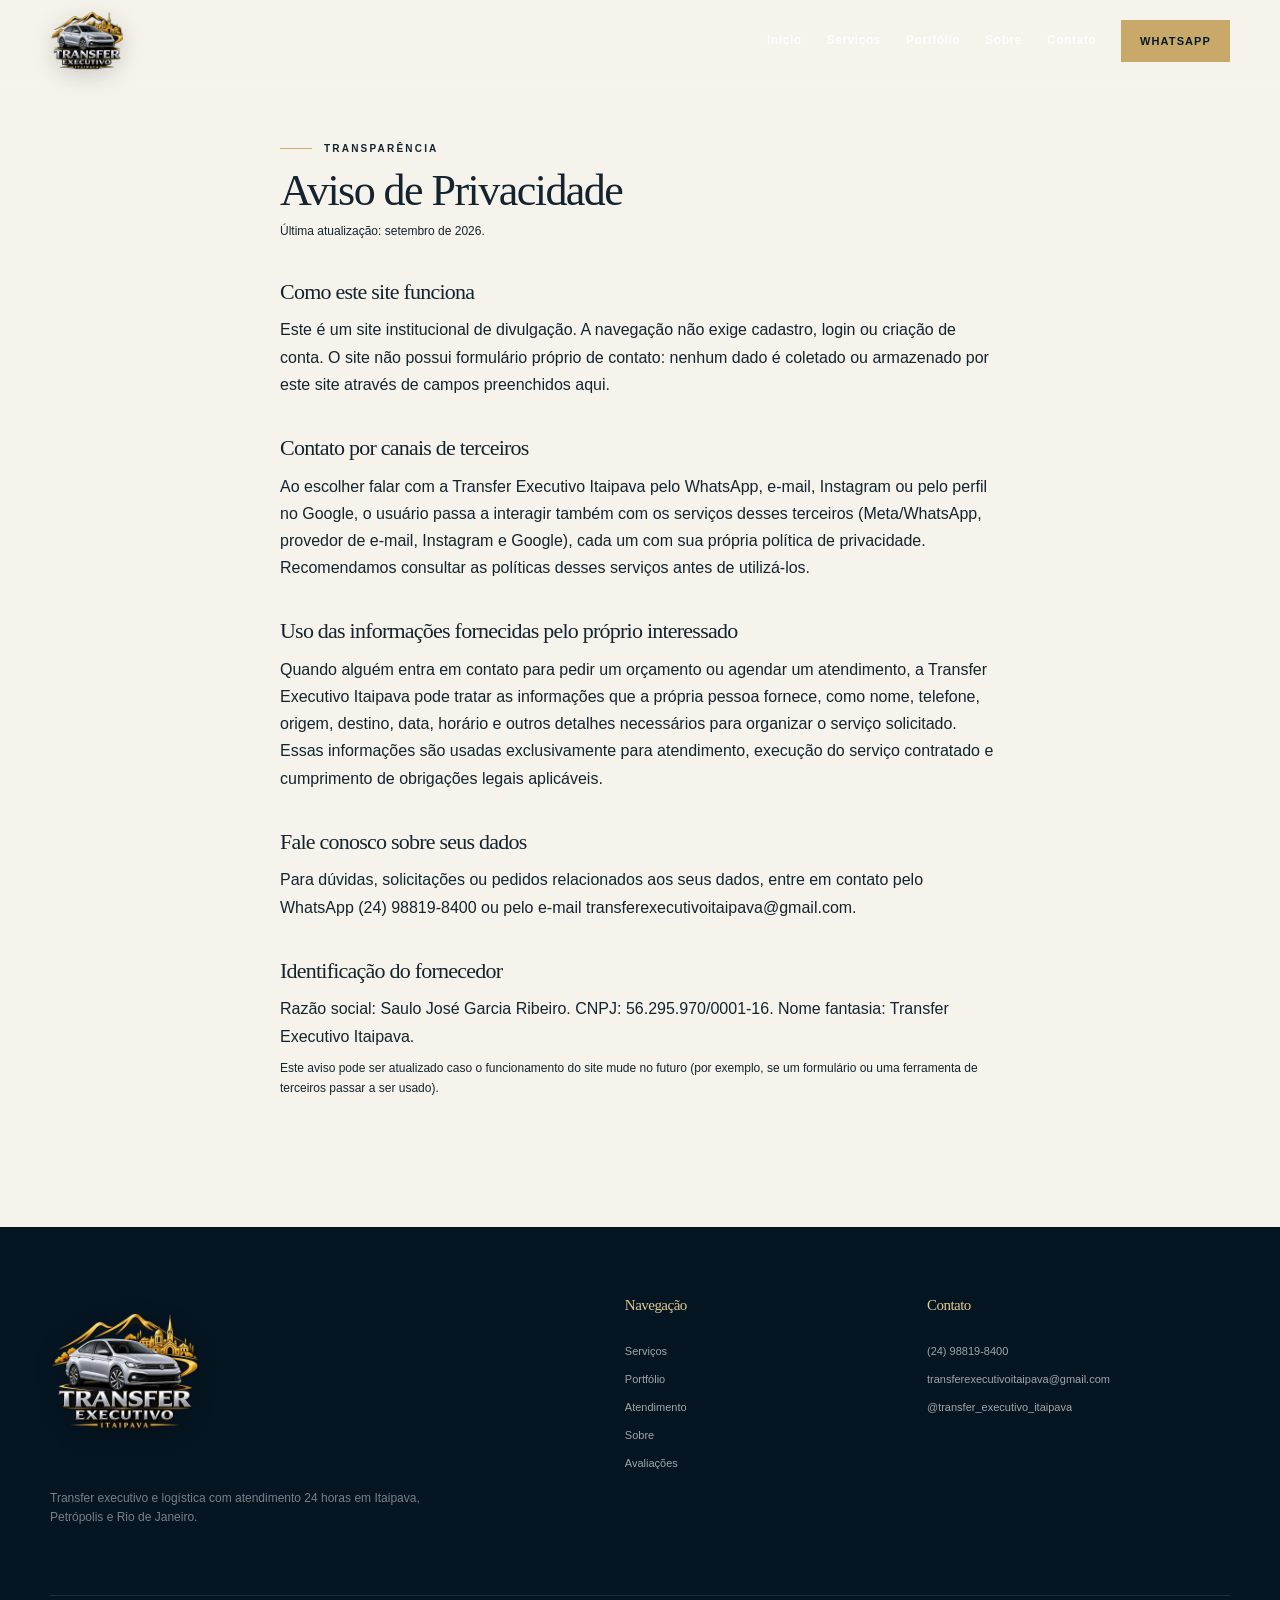
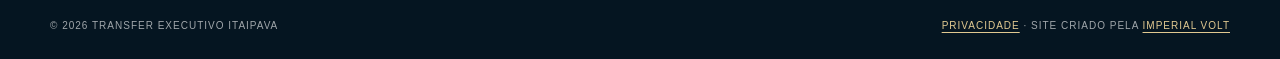
==== commit 5d2b19a1: "feat(saulo): publica razao social confirmada no aviso de privacidade Guilherme confirmou pra publica" ====
--- a/privacidade.html
+++ b/privacidade.html
@@ -67,7 +67,8 @@
         <a href="mailto:transferexecutivoitaipava@gmail.com">transferexecutivoitaipava@gmail.com</a>.</p>
 
         <h2>Identificação do fornecedor</h2>
-        <p>Transfer Executivo Itaipava, CNPJ 56.295.970/0001-16.</p>
+        <p>Razão social: Saulo José Garcia Ribeiro. CNPJ: 56.295.970/0001-16. Nome fantasia:
+        Transfer Executivo Itaipava.</p>
 
         <p class="legal-updated">Este aviso pode ser atualizado caso o funcionamento do site
         mude no futuro (por exemplo, se um formulário ou uma ferramenta de terceiros passar a
